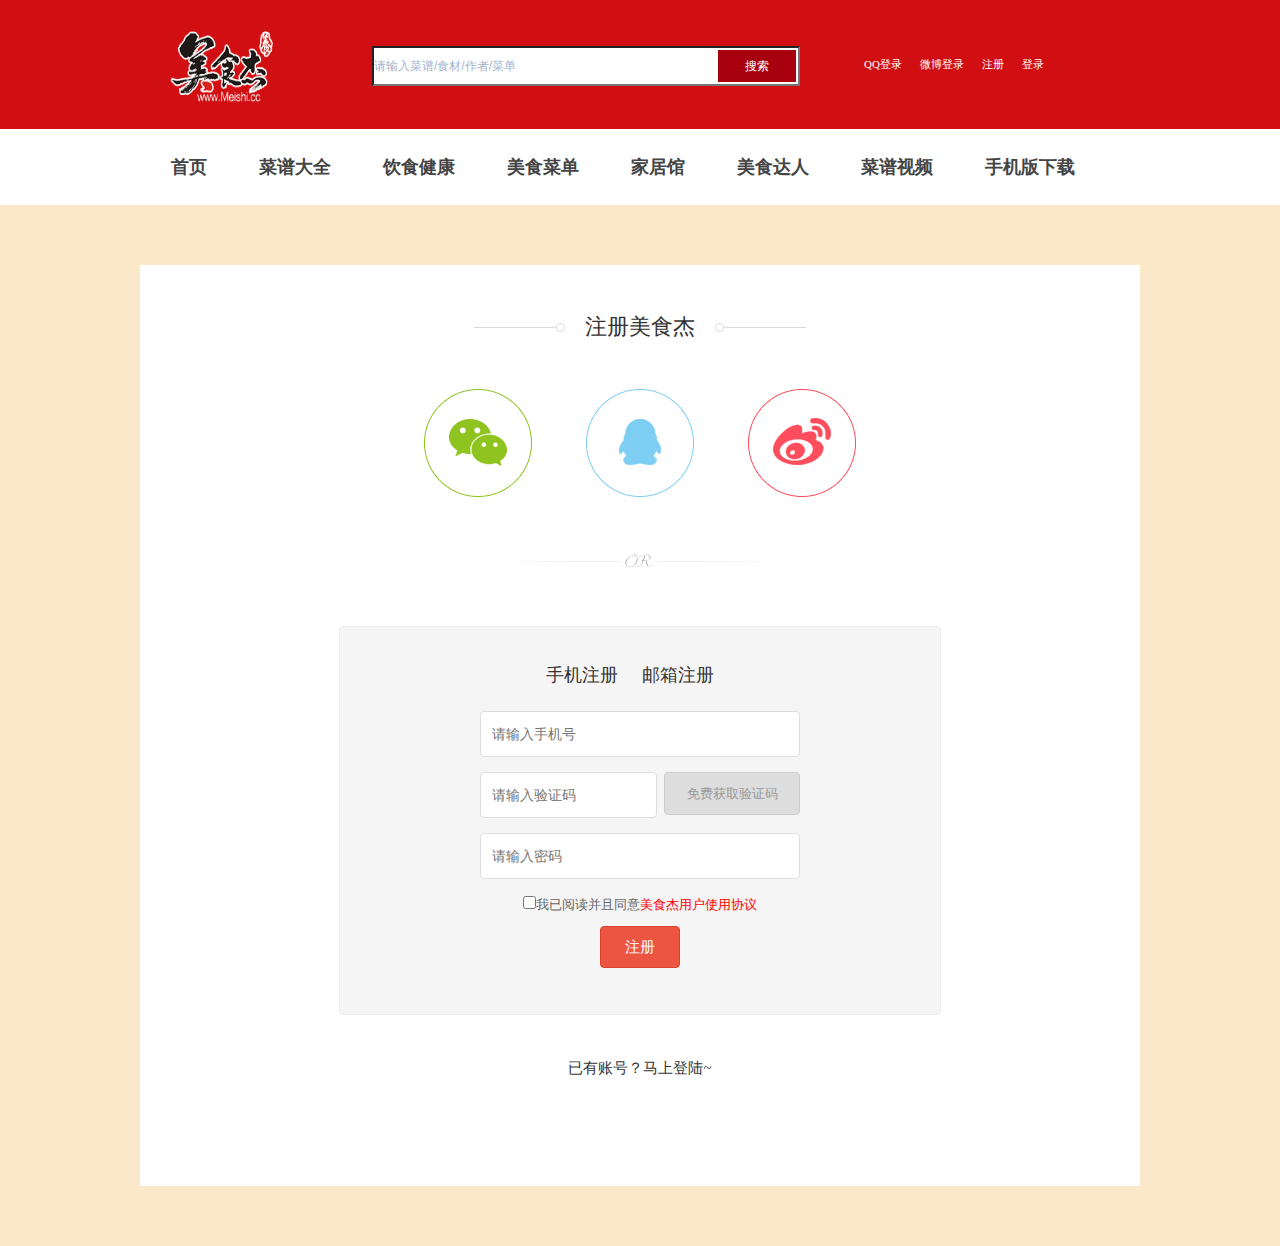
==== 1.html @ 608e8de6 "注册页静态完成" ====
<!DOCTYPE html>
<html>
	<head>
		<meta charset="utf-8">
		<title></title>
		<link rel="stylesheet" href="css/index.css">
		<link rel="stylesheet" href="css/1.css">
		<script src = "js/jquery-1.11.1.min.js"></script>
		<script src = "js/public.js"></script>
		<script src = "js/cookie.js"></script>
		<script src = "js/sport6.js"></script>
	</head>
	<body>
		<div id="header"></div>
		<div id="nav1"></div>
		<div id="con">
			<div class="con-wrap">
				<h3> <span class = "h3_l"></span>注册美食杰<span class = "h3_r"></span></h3>
				<div class="tubiao">
					<a href="##"></a>
					<a href="##"></a>
					<a href="##"></a>
				</div>
				<div class="nl_or"></div>
				<div class="box">
					<div class="b_tab">
						<a href="##">手机注册</a>
						<a href="##">邮箱注册</a>
					</div>
					<form action="" method="post" id = "form1">
						<p><input type="text" class = "txt" placeholder="请输入手机号"></p>
						<p><input type="text" class = "tvt" placeholder="请输入验证码"><button>免费获取验证码</button></p>
						<p><input type="text" class = "txt" placeholder="请输入密码"></p>
						<p><input type="checkbox"><label>我已阅读并且同意</label><a href="##">美食杰用户使用协议</a></p>
						<input type="submit" value="注册" id = "sub"/>
					</form>
				</div>
				<div class="bo">
					已有账号？马上登陆~
				</div>
			</div>
		</div>
		<div id="bottom1"></div>
		<script type="text/javascript">
			$("#header").load("index.html header");
			$("#nav1").load("index.html #nav",function(){
				var $oo = $("#nav ul li"),
					$olist = $(".pao"),
					$odiv = $(".second");
					$oo.hover(function(){
								var index = $(this).index()-1;
								$(this).css( "background" ,"#fafafa" ).siblings().css("background","");
							},function(){
								var index = $(this).index();
								$oo.eq(index).css('background',"");
							})
					$olist.hover(function(){
						console.log(1);
						$(".tab").css("display","block");
								var index = $(this).index()-1;
								var flag = true;
								//根据下标操作对应的内容
								$odiv.eq(index).css({"display":"block"})
												.siblings()
												.css({"display":"none"})
							},function(){
								$odiv.css("display","none");
								$(".tab").css("display","none");
							})
					$odiv.hover(function(){
								$(this).css("display","block");
							},function(){
								$odiv.css("display","none");
							})
			});
			$("#bottom").load("index.html #bottom");
				
		</script>
	</body>
</html>
---- css/index.css ----
@charset "UTF-8";
html, body, ul, li, ol, dl, dd, dt, p, h1, h2, h3, h4, h5, h6, form, fieldset, legend, img, input, figure { margin: 0; padding: 0; }

body { font-family: '微软雅黑'; }

h1, h2, h3, h4, h5, h6 { font-size: 16px; font-weight: normal; }

ul, ol, li { list-style: none; }

a, u { text-decoration: none; }

b, strong { font-weight: normal; }

em, i { font-style: normal; }

img { border: 0; display: block; }

.clear_fix:after { content: '.'; clear: both; height: 0; overflow: hidden; display: block; visibility: hidden; }

.clear_fix { zoom: 1; }
.active{width:990px;height:260px;background: #fafafa;display: block;}
.dc2{left:0}

/*header*/
header { background: #d10f12; }
header .header-wrap { width: 990px; height: 129px; margin: auto; background: #d10f12; position: relative; }
header .header-wrap h1 { float: left; padding-top: 21px; }
header .header-wrap h1 img { width: 156px; height: 84px; }
header .header-wrap #txt1 { float: left; width: 424px; height: 36px; background: white; margin-left: 71px; margin-top: 46px; font-size: 12px; color: #a6b3cd; }
header .header-wrap #btn1 { border: 0; width: 78px; height: 32px; background: #a8000f; font-size: 12px; color: #fff; text-align: center; line-height: 32px; position: absolute; left: 573px; top: 50px; }
header .header-wrap ul { float: left; height: 20px; margin-left: 55px; padding-top: 54px; }
header .header-wrap ul li { float: left; }
header .header-wrap ul li a { font-size: 11px; color: #fff; line-height: 20px; text-align: center; padding: 0 9px; }


/*#nav*/
#nav { height: 76px; background: #fff; }
#nav .nav-wrap { width: 990px; height: 76px; background: #fff; margin: auto;position: relative; }
#nav .nav-wrap ul { width: 960px; }
#nav .nav-wrap ul li { float: left; }
#nav .nav-wrap ul li a { font-size: 18px; font-weight: 600; color: #444; height: 76px; line-height: 76px; text-align: center; padding: 0 26px; }
.second{display: none;}
.second .sec{height:48px;margin-left: 38px;width:820px;float:left;margin-bottom: 10px;}
.second .sec:nth-child(1){padding-top: 20px;}
.second .sec1{width:800px;height:60px;margin-left: 38px;clear: both;}

.second .sec1 .l1{width:400px;height:60px;float:left;}
.second .sec1 .r1{width:380px;height:60px;float:left;}
.second h2{font-size: 20px; color: #ff3232;}

.second{
	width:990px;
	height:260px;
    position: absolute;
    display: none;
    background:#fafafa;
	}
.second .ii,.io{
	width:406px;
	height: 226px;
	position: absolute;
	right:-60px;
	bottom:-30px;
}
.second .ii{background: url(../img/n1.png) right bottom no-repeat ;}
.second .io{background: url(../img/n2.png) right bottom no-repeat ;}
.tab{
    width:990px;
    height:260px;
    position: absolute;
    top:76px;
	display: none;
    }
.second a{font-size: 13px; color: #a799b5; margin-right: 14px; }

/*#tuijian*/
#tuijian { background: #fae8c8;  }
#tuijian .tui-wrap{height:485px;margin:auto;}
#tuijian .tui-wrap #tui{height:120px;position: relative;}
#tuijian .tui-wrap #tui li{margin:auto;position: absolute;left:480px;}
#tuijian .tui-wrap #tui h2 {  font-size: 23px; color: #22222c; line-height: 120px; text-align: center;}
#tuijian .tui-wrap #tbi{width:5000px;height:330px;position: absolute;}
#tuijian .tui-wrap #tbi #bigt{position: relative;height:330px;}
#tuijian .tui-wrap #tbi #bigt li{float:left;} 
#tuijian .tui-wrap #tbi #bigt li .bs{width:330px;height:330px;position: relative;}
#bigt li .bs img{width: 330px;height: 330px;}
#bigt li .bs .op{position: absolute;right: 0;bottom:0;height:78px;width:330px;background:#fff;opacity: .5;}
#bigt li .bs .op b{font-size: 29px;color: #333;margin-left: 20px;padding-top: 20px;}
#bigt li .bs .op p{font-size: 13px;color: #666;text-indent: 25px;margin-top: 5px;}
#bigt #btn_l{position: absolute;background:url(../img/tui.png) no-repeat 0 -67px;width:173px;height:67px;top:350px;left:220px;z-index: 10;opacity:0;}
#bigt #btn_r{position: absolute;background:url(../img/tui.png) no-repeat -173px -67px;width:173px;height:67px;top:350px;left:1200px;z-index: 10;opacity:0;}
/*fruit*/
#fruit { background: #fae8c8; }
#fruit .fruit-wrap { height: 313px; background: #fae8c8; width: 990px; margin: auto; position: relative; }

#fruit .fruit-wrap h2 { font-size: 22px; color: #302222; text-align: center; padding-top: 50px; }
#fruit .fruit-wrap h3 { font-size: 11px; color: #666; position: absolute; top: 54px; right: 0; }
#fruit .fruit-wrap #slide1{
	height: 193px; 
	margin: auto; 
	background: #fff; 
	margin-top: 47px;
}
#slide1 ul{ 
	/* windth:990px; */
	height:60px;
	margin-left: 20px;
}
#slide1 ul li{
	float:left;
	width:58px;
	text-align: center;
	margin-top: 15px;
	
}
#slide1 ul li a{
	font-size: 12px; 
	color: #667aa3; 
	line-height: 30px; 
	width:58px;
	text-align: center; 
}

#fruit .ta .shui{
	width:980px;
	height:117px;
	margin-left: 20px;
    overflow: hidden;
	display: none; 
	float:left;
}
#fruit .ta .selected{display: block;}
#fruit .ta .shui1{
	position: relative;
	margin-right: 2px;
	float: left;
	width:117px;
	height:117px;
}
#fruit .ta .shui img{
	width:117px;
	height:117px;
}
#fruit .ta .shui1 p{width:117px;height:28px;background:#fff;line-height: 28px;font-size: 12px;position: absolute;left:0;bottom: 0;opacity:.5;text-indent: 30px;}
#fruit .ta .shui1 span{width:10px;height:10px;background:#999;position: absolute;left:0;bottom: 0;margin:9px;z-index:1;}
/*caipu*/
#caipu { background: #fae8c8; position: relative;}
#caipu .cai-wrap { height: 804px; width: 990px; margin: auto; position: relative;overflow: hidden;}
#caipu .cai-wrap .dc{float:left;width:10000px;height:804px;position: absolute;}
#caipu .cai-wrap .dc .dc1{width:990px;height:804px;float: left;position: relative;}
#caipu .cai-wrap h2 { text-align: center; padding-top: 50px; color: #302222; font-size: 22px; }
#caipu ul { position: absolute; top: 54px; right: 0; }
#caipu ul li { float: left; color: #666; font-size: 12px; }
#caipu ul li a { font-size: 12px; color: #666; padding: 0 9px; }
#caipu .cai-wrap .dc .cai { width: 232px; height: 315px; float: left; background: #fff;margin-top: 47px; margin-right: 15px;}
#caipu .cai-wrap .cai:nth-child(1),.cai:nth-child(2),.cai:nth-child(3),.cai:nth-child(4){margin-top: 47px;}
#caipu .cai-wrap .cai dt img { width: 232px; height: 215px; }
#caipu .cai-wrap .cai dd { padding-top: 17px; margin-left: 14px; font-size: 13px; color: #333; font-weight: 600; }
#caipu .cai-wrap .cai p { font-size: 9px; color: #aa99bb; padding-top: 14px; margin-left: 14px; }
#caipu .cai-wrap .cai b { font-size: 9px; color: #ff3232; padding-top: 15px; margin-left: 14px; }


/*news*/
#news { background: #fae8c8; }
#news .news-wrap { width: 990px; height: 463px; margin: auto; position: relative; }
#news .news-wrap h2 { font-size: 22px; color: #302222; text-align: center; padding-top: 30px; }
#news .news-wrap h3 { font-size: 11px; color: #666; position: absolute; top: 34px; right: 0; }
#news .news-wrap .bb { width: 990px; height: 340px; margin-top: 25px; overflow: hidden;}
#news .news-wrap .bb .box2 { width: 485px; height: 160px; float: left; margin-bottom: 20px;position: relative; }
#news .news-wrap .bb .box2 .im { width: 160px; height: 160px; float: left;overflow: hidden;position: relative; }
#news .news-wrap .bb .box2 .im2{float: right;}
#news .news-wrap .bb .box2 .im img { width: 160px; height: 160px; float: left; position: absolute}
#news .news-wrap .bb .box2 p { text-indent: 14px; height: 53px; font-size: 12px; color: #7a668f; border-bottom: 1px solid #eeeeee; line-height: 49px; background: #fff; width: 325px;}
#news .news-wrap .bb .box2 p:nth-child(2) { height: 53px; font-weight: 600; line-height: 53px; }
#news .news-wrap .bb .box2:nth-child(1), #news .news-wrap .bb .box2:nth-child(3) { margin-right: 20px; }
#news .news-wrap .bb .box2:nth-child(1), #news .news-wrap .bb .box2:nth-child(2) { margin-bottom: 20px; }

/*bottom*/
#bottom { background: #3f3a32; }
#bottom .bo-wrap { width: 990px; height: 450px; background: #3f3a32; margin: auto; position: relative; }
#bottom .bo-wrap .box3 { width: 240px; height: 52px; padding-top: 18px; float: left; }
#bottom .bo-wrap .box3 h2 img { float: left; width: 103px; height: 52px; }
#bottom .bo-wrap .box3 h3 { font-size: 17px; color: #c3c1bf; padding-top: 14px; margin-bottom: 5px; float: left; }
#bottom .bo-wrap .box3 span { font-size: 10px; color: #c3c1bf; float: left; }
#bottom .bo-wrap .box4 { height: 103px; padding-top: 18px; position: absolute; top: 69px; left: 0; }
#bottom .bo-wrap .box4 p { font-size: 11px; color: #ececc0; height: 25px; line-height: 25px; }

#bottom .bo-wrap .right { width: 500px; height: 160px; position: absolute; top: 30px; right: 0; }
#bottom .bo-wrap .right .b1{width:105px;float: left;margin-right: 20px;}
#bottom .bo-wrap .right .b1 .iim{width:105px;height:105px;position: relative;}
#bottom .bo-wrap .right .b1 .iim span{height:26px;width:105px;color: #fff;line-height: 26px;text-align: center;position: absolute;top:79px;left: 0;font-size: 12px;}
#bottom .bo-wrap .right .b1 p{ margin-top: 10px; font-size: 12px; color: #fff;text-align: center; }
#bottom .bo-wrap .right .b1:nth-child(1) .iim{background:url(../img/footerlinks.png) no-repeat}
#bottom .bo-wrap .right .b1:nth-child(2) .iim{background:url(../img/footerlinks.png) no-repeat -105px 0;}
#bottom .bo-wrap .right .b1:nth-child(3) .iim{background:url(../img/footerlinks.png) no-repeat -210px 0;}
#bottom .bo-wrap .right .b1:nth-child(4) .iim{background:url(../img/footerlinks.png) no-repeat -315px 0;}
#bottom .bo-wrap h4 { position: absolute; bottom: 215px; left: 0; font-size: 12px; color: #fff; }
#bottom .bo-wrap .lianjie { width: 990px; height: 68px; border-bottom: 1px solid #444; border-top: 1px solid #444; margin-top: 75px; position: absolute; bottom: 131px; left: 0; }
#bottom .bo-wrap .lianjie ul li { width: 99px; float: left; }
#bottom .bo-wrap .lianjie ul li a { font-size: 11px; color: #999; text-align: left; }
#bottom .bo-wrap .lianjie ul:nth-child(1) { padding-top: 9px; }
#bottom .bo-wrap .lianjie ul:nth-child(2) { padding-top: 5px; }
#bottom .bo-wrap h5 { position: absolute; bottom: 104px; margin-top: 26px; width: 990px; margin: auto; text-align: center; }
#bottom .bo-wrap h5 a { font-size: 11px; color: #999; margin-right: 23px; }
#bottom .bo-wrap h6 { font-size: 11px; color: #665a4a; text-align: center; margin-top: 18px; width: 990px; margin: auto; position: absolute; bottom: 76px; }
---- css/1.css ----
@charset "UTF-8";
html, body, ul, li, ol, dl, dd, dt, p, h1, h2, h3, h4, h5, h6, form, fieldset, legend, img, input, figure { margin: 0; padding: 0; }

body { font-family: '微软雅黑'; }

h1, h2, h3, h4, h5, h6 { font-size: 16px; font-weight: normal; }

ul, ol, li { list-style: none; }

a, u { text-decoration: none; }

b, strong { font-weight: normal; }

em, i { font-style: normal; }

img { border: 0; display: block; }

.clear_fix:after { content: '.'; clear: both; height: 0; overflow: hidden; display: block; visibility: hidden; }

.clear_fix { zoom: 1; }
/*con*/
#con{background:#fae8c8;overflow: hidden;}
#con .con-wrap{width:1000px;height:860px;background:#fff;padding:1px 0px 60px;margin:60px auto;text-align: center;}
#con .con-wrap h3{height:43px;line-height: 42px;font-size: 22px;color:#333;text-align: center;margin:40px auto;}
#con .con-wrap h3 .h3_l{
	display: inline-block;
    vertical-align: top;
    width: 91px;
    height: 9px;
    margin-top: 17px;
    background: url(../img/h3_l.png) center no-repeat;
    margin-right: 20px;}
#con .con-wrap h3 .h3_r{
	display: inline-block;
    vertical-align: top;
    width: 91px;
    height: 9px;
    margin-top: 17px;
    background: url(../img/h3_r.png) center no-repeat;
    margin-left: 20px;
}
#con .con-wrap .tubiao{
	
	height:108px;
	
}
#con .con-wrap .tubiao a{
	margin: auto;
	display: inline-block;
    width: 108px;
    margin: 0px 25px;
    height:108px;
	background: url(../img/tubiao.png) no-repeat;
}
#con .con-wrap .tubiao a:nth-child(1){background-position: 0 0;}
#con .con-wrap .tubiao a:nth-child(2){background-position: -108px 0;}
#con .con-wrap .tubiao a:nth-child(3){background-position: -216px 0;}

#con .con-wrap .tubiao a:nth-child(1):hover{background-position: 0 -108px;}
#con .con-wrap .tubiao a:nth-child(2):hover{background-position: -108px -108px;}
#con .con-wrap .tubiao a:nth-child(3):hover{background-position: -216px -108px;}
#con .con-wrap .nl_or{
	margin:30px 0;
	height: 69px;
    text-align: center;
    width: 100%;
    background: url(../img/nl_or.png) center no-repeat;}
#con .con-wrap .box{
	width:60%;
	height:367px;
	text-align: center;
	background: #f5f5f5;
	border: 1px solid #eee;
    margin: 0px auto;
    border-radius: 4px;
    padding-bottom: 20px;
}
#con .con-wrap .box .b_tab{
	height:32px;
	line-height: 32px;
    margin: 32px auto 0px;
    text-align: center;
    color: #ddd;
}
#con .con-wrap .box .b_tab a{
	font-size: 18px;
	color:#333;
	margin-right: 20px;
}
#con .con-wrap .box #form1{
	width:320px;
	height:265px;
	margin:auto;
	margin-top: 20px;
}
#con  .box #form1 .txt{
	height:22px;
    border: 1px solid #ddd;
    border-radius: 4px;
    line-height: 22px;
    font-size: 14px;
    color: #333;
    padding: 11px;
    width: 296px;
	margin-bottom: 15px;
	}
#con  .box #form1 p:nth-child(2){height:22px;}
#con .con-wrap .box #form1 .tvt{
	width:153px;
	float: left;
	height:22px;
    border: 1px solid #ddd;
    border-radius: 4px;
    line-height: 22px;
    font-size: 14px;
    color: #333;
    padding: 11px;
	margin-bottom: 15px;
	}
#con .con-wrap .box #form1 button{
	width:136px;
	height:43px;
	background: #ddd;
    border: 1px solid #ccc;
    color: #999;
	float:right;
	border-radius: 4px;
	}
#con .con-wrap .box #form1 label ,#form1 a{
	color: #666;
    font-size: 13px;
    line-height: 22px;
	
	}
#con .con-wrap .box #form1 a{color:red;}
#con .con-wrap .box #form1 #sub{
	display: inline-block;
    vertical-align: top;
    height: 42px;
    border: 1px solid #db432e;
    border-radius: 4px;
    line-height: 40px;
    font-size: 15px;
    color: #fff;
    padding: 0px 24px;
    font-family: "Hiragino Sans GB","冬青黑体","Microsoft Yahei","微软雅黑";
    background: #ec5541;
    cursor: pointer;
	margin-top: 10px;
}
#con .con-wrap .bo{
	color: #333;
    font-size: 15px;
    display: block;
    margin-top: 20px;
    text-align: center;
    line-height: 66px;
    height: 66px;
}
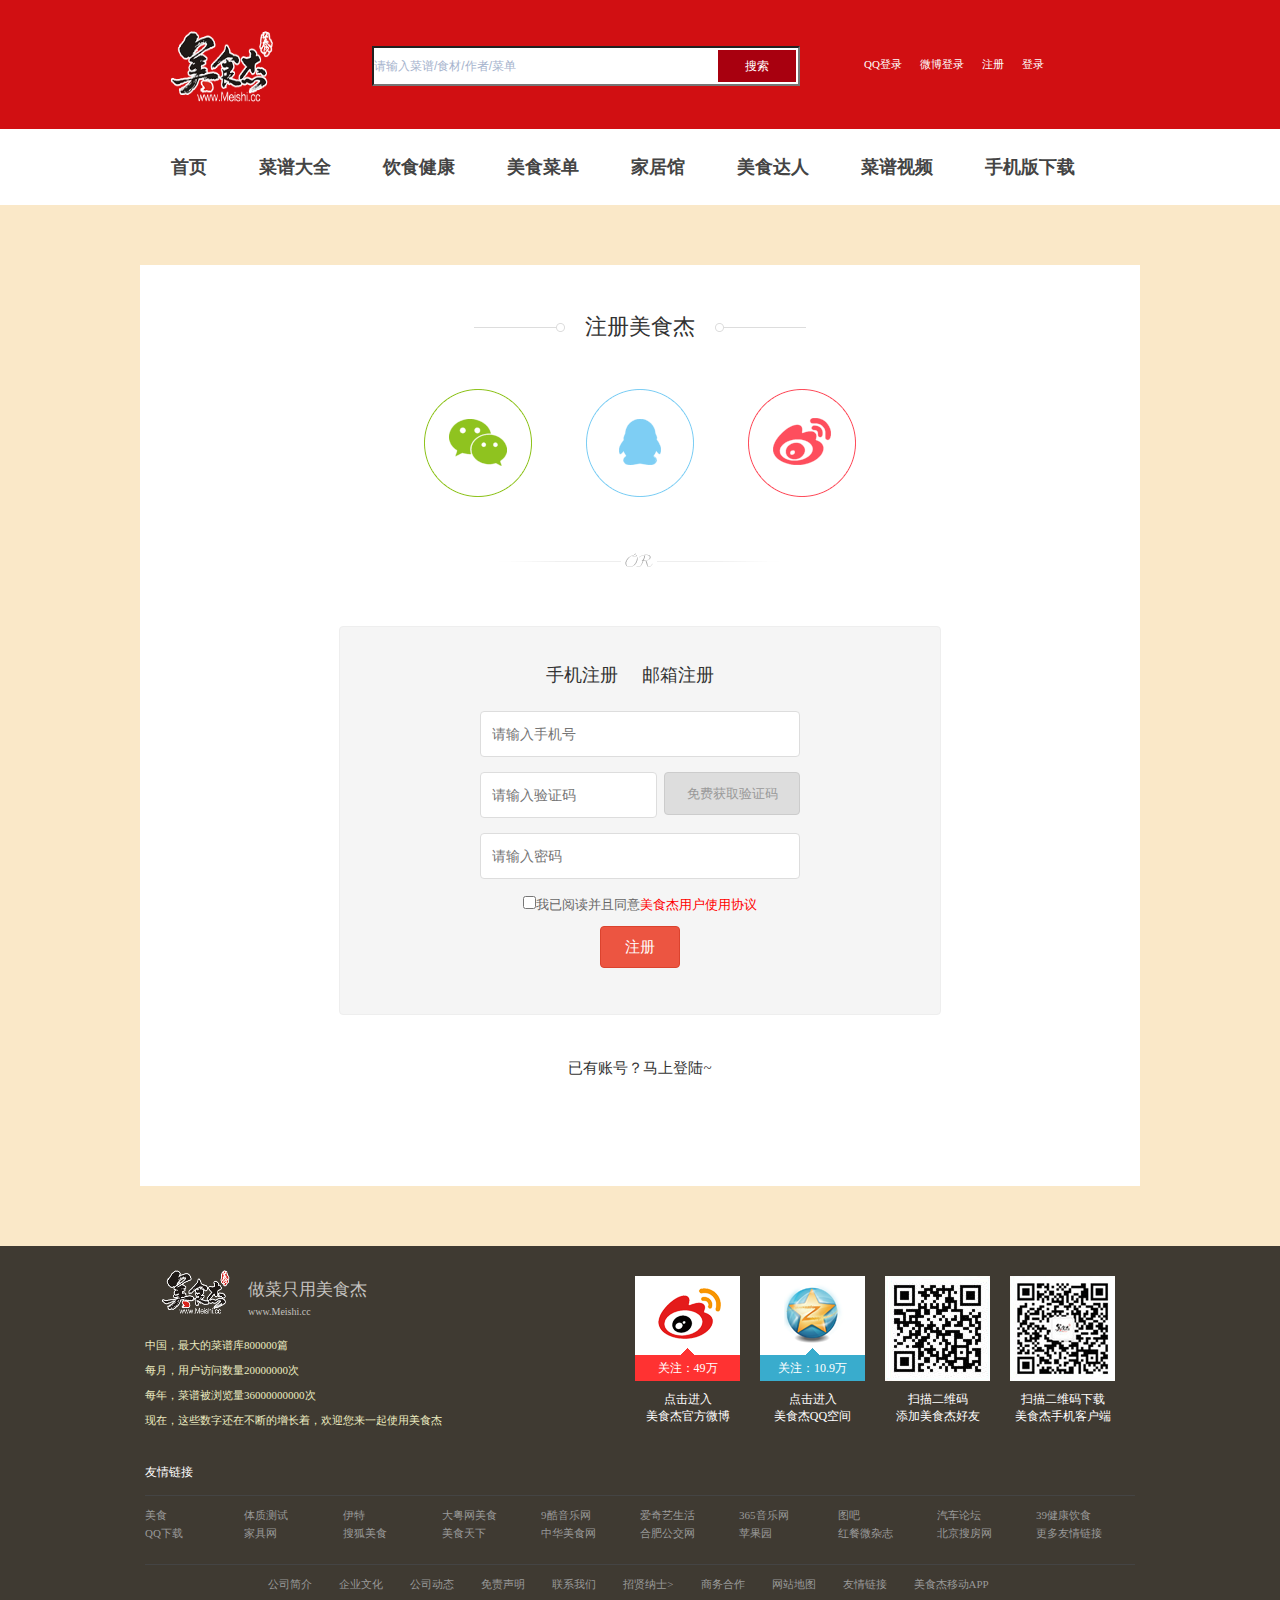
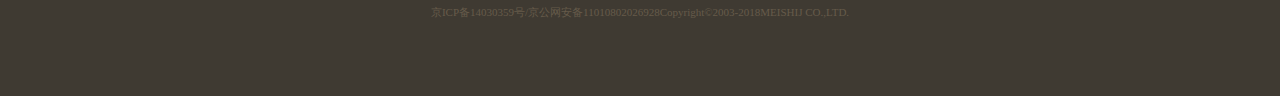
==== commit f63f2721: "登录注册完成" ====
--- a/1.html
+++ b/1.html
@@ -9,6 +9,7 @@
 		<script src = "js/public.js"></script>
 		<script src = "js/cookie.js"></script>
 		<script src = "js/sport6.js"></script>
+		
 	</head>
 	<body>
 		<div id="header"></div>
@@ -27,10 +28,12 @@
 						<a href="##">手机注册</a>
 						<a href="##">邮箱注册</a>
 					</div>
-					<form action="" method="post" id = "form1">
-						<p><input type="text" class = "txt" placeholder="请输入手机号"></p>
+					<form action="php/reg.php" method="post" id = "form1">
+						<p><input type="text" class = "txt" placeholder="请输入手机号" id = "tel" name = "tel"></p>
+						<b id = "s1"></b>
 						<p><input type="text" class = "tvt" placeholder="请输入验证码"><button>免费获取验证码</button></p>
-						<p><input type="text" class = "txt" placeholder="请输入密码"></p>
+						<p><input type="text" class = "txt" placeholder="请输入密码" id = "pwd" name = "pwd"></p>
+						<b id = "s2"></b>
 						<p><input type="checkbox"><label>我已阅读并且同意</label><a href="##">美食杰用户使用协议</a></p>
 						<input type="submit" value="注册" id = "sub"/>
 					</form>
@@ -42,6 +45,42 @@
 		</div>
 		<div id="bottom1"></div>
 		<script type="text/javascript">
+			var oForm = document.querySelector("form");
+					oForm.onsubmit = function(){
+						if(flagPwd && flagTel){
+							return true;
+						}else{
+							return false;
+						}
+					}
+					var flagTel = null;
+						tel.onblur = function(){
+							console.log(this)
+							var reg = /^1[358]\d{9}$/;
+							if( reg.test( this.value ) ){
+								flagTel = true;
+								s1.innerHTML = "验证通过";
+							}else{
+								flagTel = false;
+								s1.innerHTML = "请输入正确的手机号";
+							}
+						}
+					var flagPwd = null;
+// 						$("#pwd").mouseover(function(){
+// 							console.log(1)
+// 						})
+// 						console.log($("#pwd")[0])
+						pwd.onclick = function(){
+							var reg = /^.{5,}$/;
+							if( reg.test( this.value ) ){
+								flagPwd = true;
+								s2.innerHTML = "验证通过";
+							}else{
+								flagPwd = false;
+								s2.innerHTML = "验证不通过";
+							}
+						}
+							
 			$("#header").load("index.html header");
 			$("#nav1").load("index.html #nav",function(){
 				var $oo = $("#nav ul li"),
@@ -73,8 +112,8 @@
 								$odiv.css("display","none");
 							})
 			});
-			$("#bottom").load("index.html #bottom");
-				
+			$("#bottom1").load("index.html #bottom");
+			
 		</script>
 	</body>
 </html>
